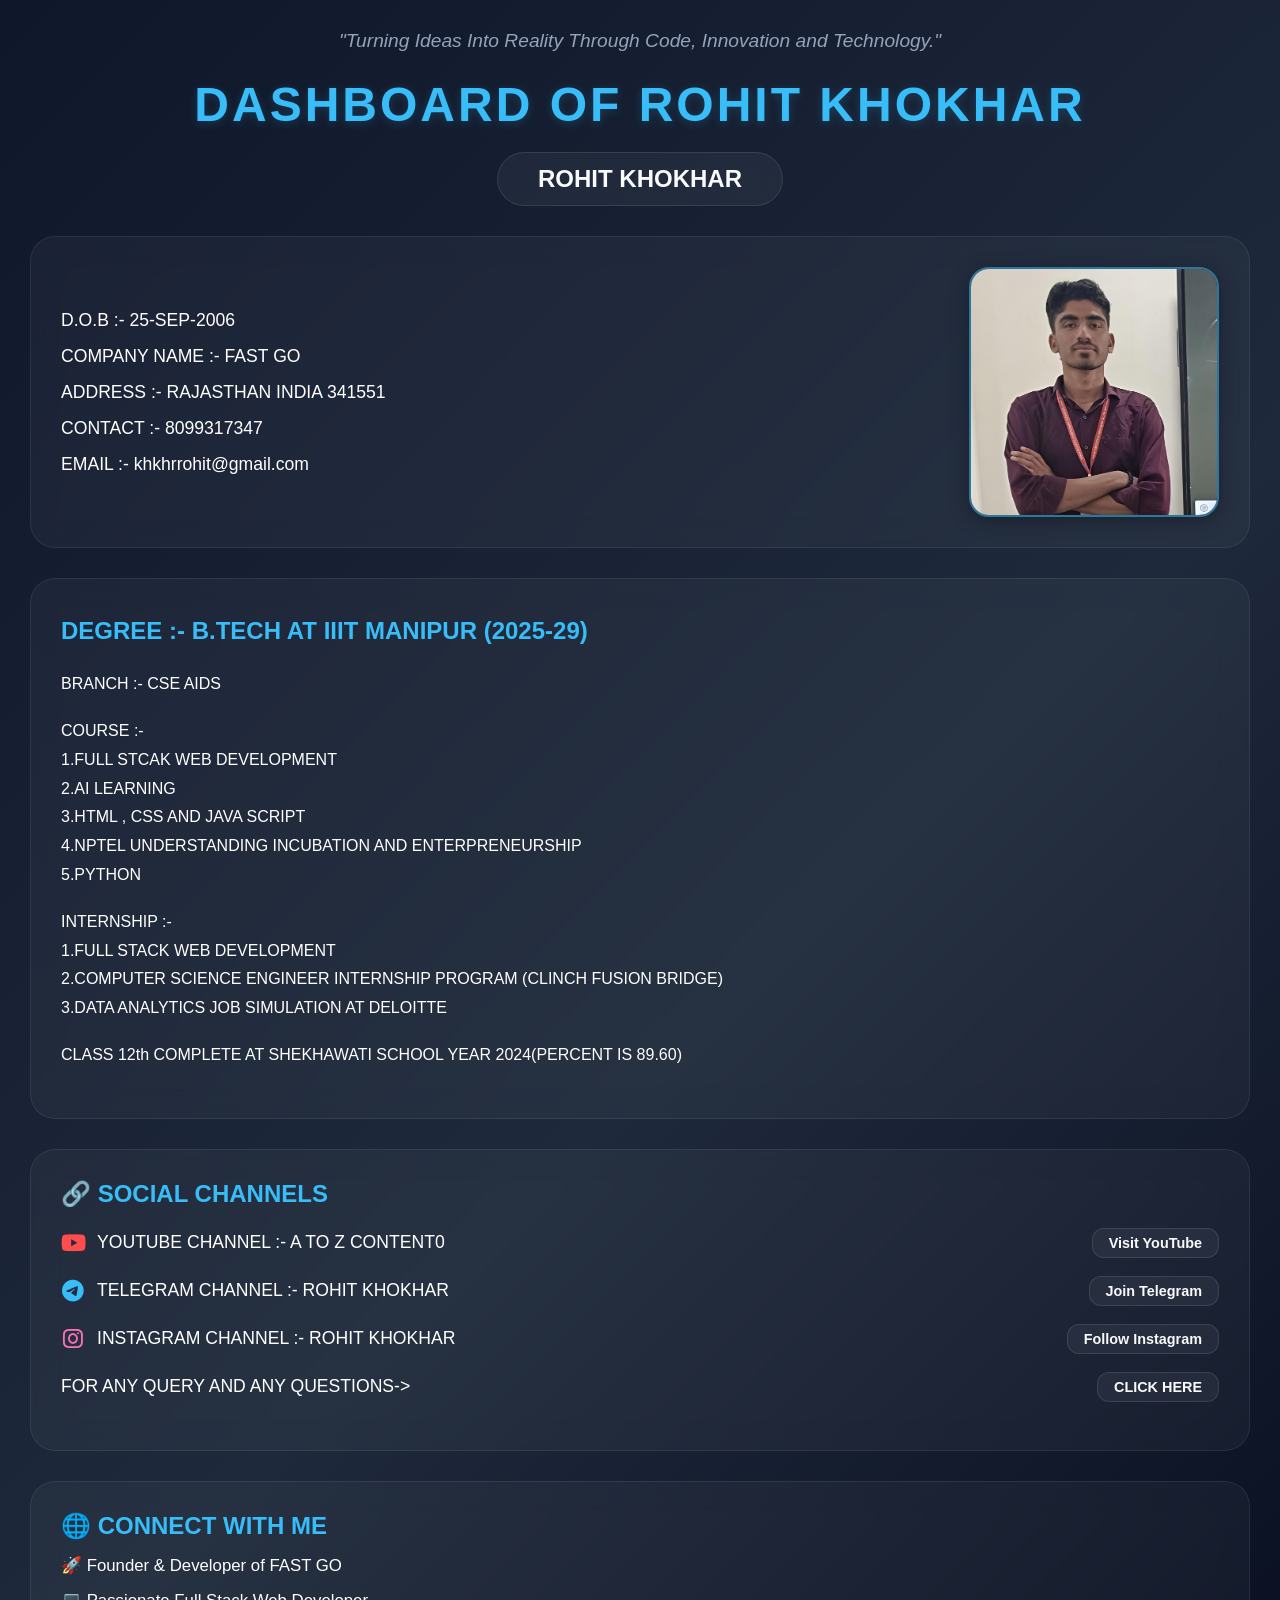
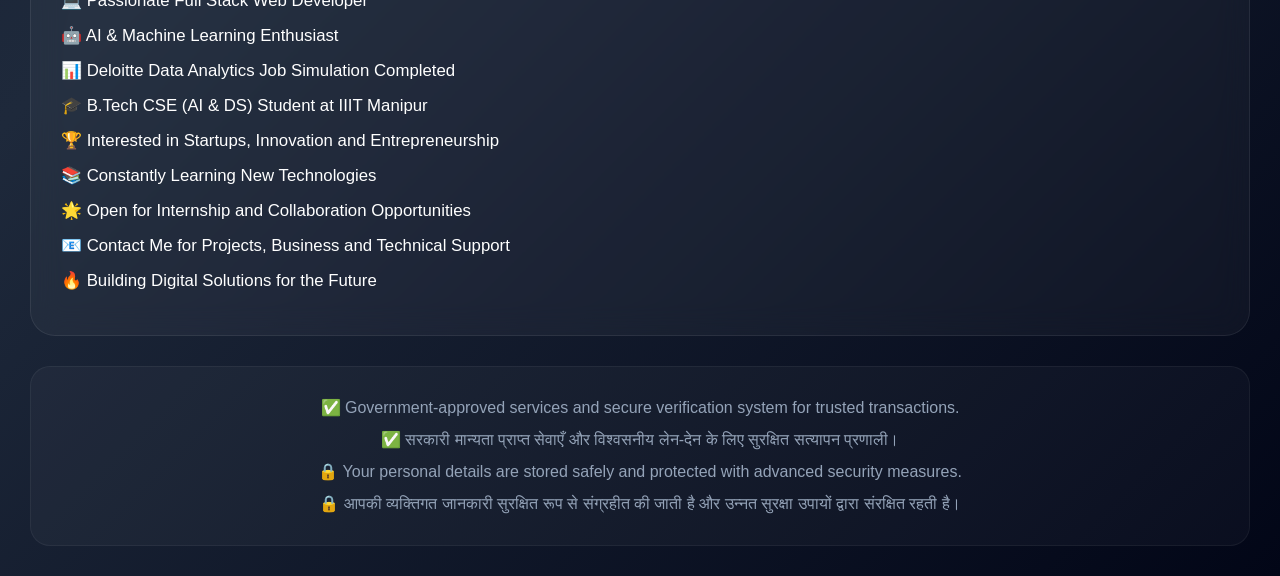
==== index.html @ 004c4c20 "Add files via upload" ====
<!DOCTYPE html>
<html lang="en">
<head>
    <meta charset="UTF-8">
    <meta name="viewport" content="width=device-width, initial-scale=1.0">
    <title>Dashboard</title>
    <link rel="stylesheet" href="https://cdnjs.cloudflare.com/ajax/libs/font-awesome/6.4.0/css/all.min.css">
    <link rel="stylesheet" href="index.css">
</head>
<body>
    <p class="tagline">
    "Turning Ideas Into Reality Through Code, Innovation and Technology."
</p>
    <h1>DASHBOARD OF ROHIT KHOKHAR</h1>
    <div id="name">
    <h2>ROHIT KHOKHAR</h2>
</div>
  <div id="main">
    <div class="details">
        <p>D.O.B :- 25-SEP-2006</p>
        <p>COMPANY NAME :- FAST GO</p>
        <p>ADDRESS :- RAJASTHAN INDIA 341551</p>
        <p>CONTACT :- 8099317347</p>
        <p>EMAIL :- khkhrrohit@gmail.com</p>
    </div>

    <img src="my image.jpeg" alt="Rohit Khokhar">
</div>
<div class="qualification">
    <P>DEGREE :- B.TECH AT IIIT MANIPUR (2025-29)</P>
    <p>BRANCH :- CSE AIDS</p>
    <p> COURSE :-
        <br>
         1.FULL STCAK WEB DEVELOPMENT<br>
         2.AI LEARNING<BR>
        3.HTML , CSS AND JAVA SCRIPT
        <br>
        4.NPTEL UNDERSTANDING INCUBATION AND ENTERPRENEURSHIP
<br>
5.PYTHON
    </p>

    <P>INTERNSHIP :-
        <br>
        1.FULL STACK WEB DEVELOPMENT
        <br>
        2.COMPUTER SCIENCE ENGINEER INTERNSHIP PROGRAM (CLINCH FUSION BRIDGE)
        <br>
        3.DATA ANALYTICS JOB SIMULATION AT DELOITTE
    </P>
    <p>CLASS 12th COMPLETE AT SHEKHAWATI SCHOOL YEAR 2024(PERCENT IS 89.60)</p>


</div>

<div class="id">
    <h2>🔗 SOCIAL CHANNELS</h2>
    <p><i class="fab fa-youtube"></i> YOUTUBE CHANNEL :- A TO Z CONTENT0 <a href="https://youtube.com/@rohitkhokhar07?si=Fm26_uvO0s3_HvyI" target="_blank">Visit YouTube</a></p>
    <p><i class="fab fa-telegram-plane"></i> TELEGRAM CHANNEL :- ROHIT KHOKHAR <a href="https://www.linkedin.com/in/rohit-khokhar-50b464382?utm_source=share&utm_campaign=share_via&utm_content=profile&utm_medium=android_app" target="_blank">Join Telegram</a></p>
    <p><i class="fab fa-instagram"></i> INSTAGRAM CHANNEL :- ROHIT KHOKHAR <a href="https://www.instagram.com/mr_rohit_jaat_rj21?igsh=MTJqcHI0MzhnbDI2bQ==" target="_blank">Follow Instagram</a></p>
    <p>FOR ANY QUERY AND ANY QUESTIONS-> <a href="information.html">CLICK HERE</a></p>
</div>
<div>
    
</div>
<div id="another">
<h2>🌐 CONNECT WITH ME</h2>

<p>🚀 Founder & Developer of FAST GO</p>

<p>💻 Passionate Full Stack Web Developer</p>

<p>🤖 AI & Machine Learning Enthusiast</p>

<p>📊 Deloitte Data Analytics Job Simulation Completed</p>

<p>🎓 B.Tech CSE (AI & DS) Student at IIIT Manipur</p>

<p>🏆 Interested in Startups, Innovation and Entrepreneurship</p>

<p>📚 Constantly Learning New Technologies</p>

<p>🌟 Open for Internship and Collaboration Opportunities</p>

<p>📧 Contact Me for Projects, Business and Technical Support</p>

<p>🔥 Building Digital Solutions for the Future</p>
</div>
<div id="footer">
    <p>✅ Government-approved services and secure verification system for trusted transactions.<br>
        ✅ सरकारी मान्यता प्राप्त सेवाएँ और विश्वसनीय लेन-देन के लिए सुरक्षित सत्यापन प्रणाली।<br>
🔒 Your personal details are stored safely and protected with advanced security measures.
<br>
🔒 आपकी व्यक्तिगत जानकारी सुरक्षित रूप से संग्रहीत की जाती है और उन्नत सुरक्षा उपायों द्वारा संरक्षित रहती है।
</p>
</div>
</body>
</html>
---- index.css ----
*{
    margin: 0;
    padding: 0;
    box-sizing: border-box;
    font-family: 'Poppins', sans-serif;
}

body {
    background: linear-gradient(135deg, #0f172a, #1e293b, #020617);
    color: white;
    min-height: 100vh;
    padding: 30px;
}

/* Heading */
h1 {
    text-align: center;
    font-size: 3rem;
    letter-spacing: 3px;
    margin-bottom: 20px;
    color: #38bdf8;
    /* Decreased text glow drastically to a subtle under-layer */
    text-shadow: 0 2px 10px rgba(56, 189, 248, 0.2);
}

.tagline {
    text-align: center;
    font-size: 1.2rem;
    color: #94a3b8;
    margin-bottom: 25px;
    font-style: italic;
}

#name {
    text-align: center;
    margin-bottom: 30px;
}

#name h2 {
    display: inline-block;
    padding: 12px 40px;
    border-radius: 50px;
    background: rgba(255, 255, 255, 0.05);
    backdrop-filter: blur(10px);
    -webkit-backdrop-filter: blur(10px);
    border: 1px solid rgba(255, 255, 255, 0.1);
    color: #f8fafc;
}

/* Base Card Styling (Unified Class Setup) */
#main, .qualification, .id, #another {
    background: rgba(255, 255, 255, 0.04);
    backdrop-filter: blur(15px);
    -webkit-backdrop-filter: blur(15px);
    border-radius: 25px;
    padding: 30px;
    margin-bottom: 30px;
    border: 1px solid rgba(255, 255, 255, 0.08);
    transition: transform 0.3s ease, box-shadow 0.3s ease; 
}

/* Main Section Custom Layout */
#main {
    display: flex;
    justify-content: space-between;
    align-items: center;
    gap: 40px;
}

.details p {
    margin: 15px 0;
    font-size: 1.1rem;
    font-weight: 500;
}

#main img {
    width: 250px;
    height: 250px;
    object-fit: cover;
    border-radius: 20px;
    border: 2px solid rgba(56, 189, 248, 0.5); /* Thinned border */
    box-shadow: 0 4px 20px rgba(0, 0, 0, 0.3); /* Replaced bright glow with a realistic dark shadow */
}

/* Qualification Section Elements */
.qualification p {
    margin-bottom: 18px;
    line-height: 1.8;
}

.qualification p:first-of-type {
    color: #38bdf8;
    font-size: 1.5rem;
    font-weight: bold;
}

/* ID / Social Media Section Updates */
.id h2 {
    color: #38bdf8;
    margin-bottom: 20px;
}

.id p {
    display: flex;
    align-items: center;
    flex-wrap: wrap;
    gap: 12px;
    margin: 18px 0;
    font-size: 1.1rem;
}

/* Styling Social Icons directly */
.id p i {
    font-size: 1.4rem;
    width: 24px;
    text-align: center;
}

/* Removed neon color drop-shadows completely */
.id p .fa-youtube { color: #ff4d4d; }
.id p .fa-telegram-plane { color: #38bdf8; }
.id p .fa-instagram { color: #f472b6; }

/* Stylish Links Configuration */
.id a {
    margin-left: auto;
    background: rgba(255, 255, 255, 0.05);
    color: #f8fafc;
    text-decoration: none;
    padding: 6px 16px;
    border-radius: 12px;
    font-size: 0.9rem;
    font-weight: 600;
    border: 1px solid rgba(255, 255, 255, 0.1);
    transition: all 0.2s ease;
}

.id a:hover {
    background: #38bdf8;
    color: #0f172a;
    border-color: #38bdf8;
    box-shadow: none; /* Removed glow on link hover */
}

/* Connect / Another Section Elements */
#another h2 {
    color: #38bdf8;
    margin-bottom: 15px;
}

#another p {
    margin: 14px 0;
    font-size: 1.05rem;
}

/* Footer Container styling */
#footer {
    background: rgba(255, 255, 255, 0.03); /* Swapped solid bright blue background for dark theme look */
    color: #94a3b8;
    padding: 25px;
    border-radius: 20px;
    text-align: center;
    font-weight: 400;
    line-height: 2;
    border: 1px solid rgba(255, 255, 255, 0.05);
}

/* Global Hover Setup for Cards */
#main:hover,
.qualification:hover,
.id:hover,
#another:hover {
    transform: translateY(-4px);
    /* Soft shadow overlay instead of high-intensity cyan glow */
    box-shadow: 0 10px 30px rgba(0, 0, 0, 0.4);
    border-color: rgba(56, 189, 248, 0.3);
}

/* Responsive Web Layout (Mobile Screens) */
@media(max-width: 768px){
    #main {
        flex-direction: column-reverse;
        text-align: center;
    }

    #main img {
        width: 200px;
        height: 200px;
    }

    h1 {
        font-size: 2rem;
    }
    
    .id p {
        justify-content: center;
        text-align: center;
    }
    
    .id a {
        margin: 5px auto 0 auto;
        width: 100%;
        text-align: center;
    }
}
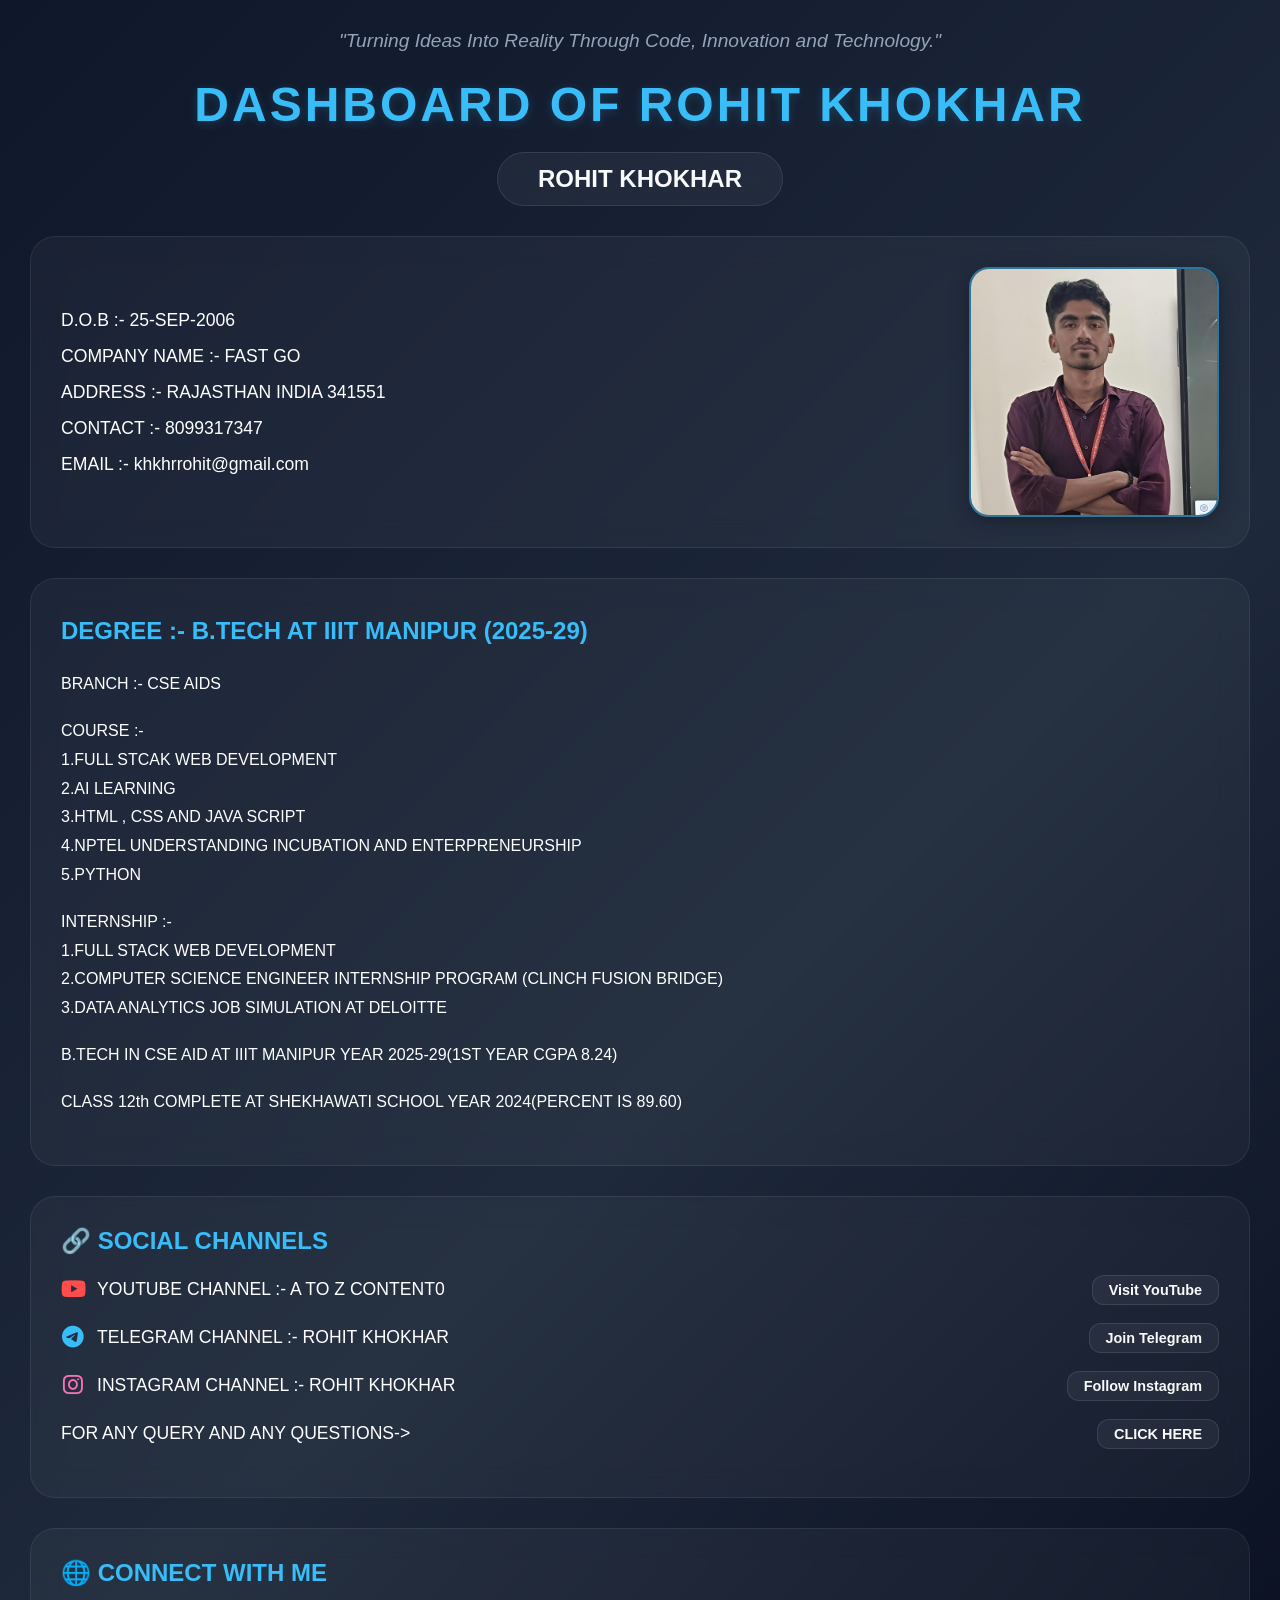
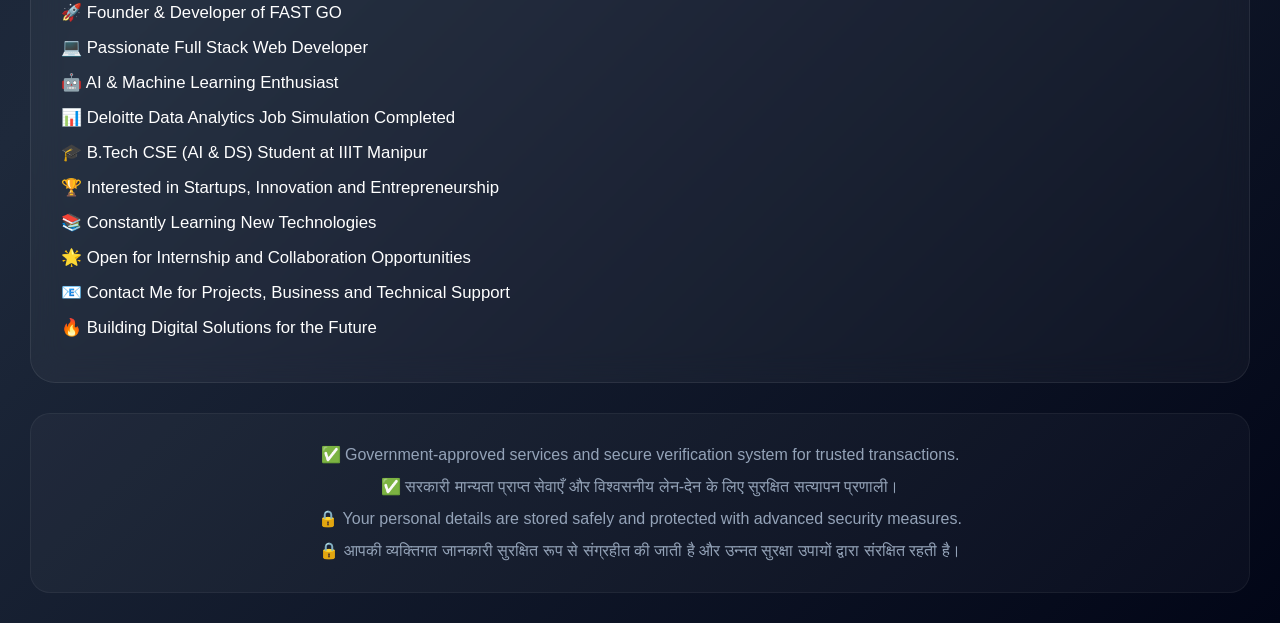
==== commit 4e981f20: "Update index.html" ====
--- a/index.html
+++ b/index.html
@@ -48,6 +48,7 @@
         <br>
         3.DATA ANALYTICS JOB SIMULATION AT DELOITTE
     </P>
+    <p>B.TECH IN CSE AID AT IIIT MANIPUR YEAR 2025-29(1ST YEAR CGPA 8.24)</p>
     <p>CLASS 12th COMPLETE AT SHEKHAWATI SCHOOL YEAR 2024(PERCENT IS 89.60)</p>
 
 
@@ -95,4 +96,4 @@
 </p>
 </div>
 </body>
-</html>+</html>
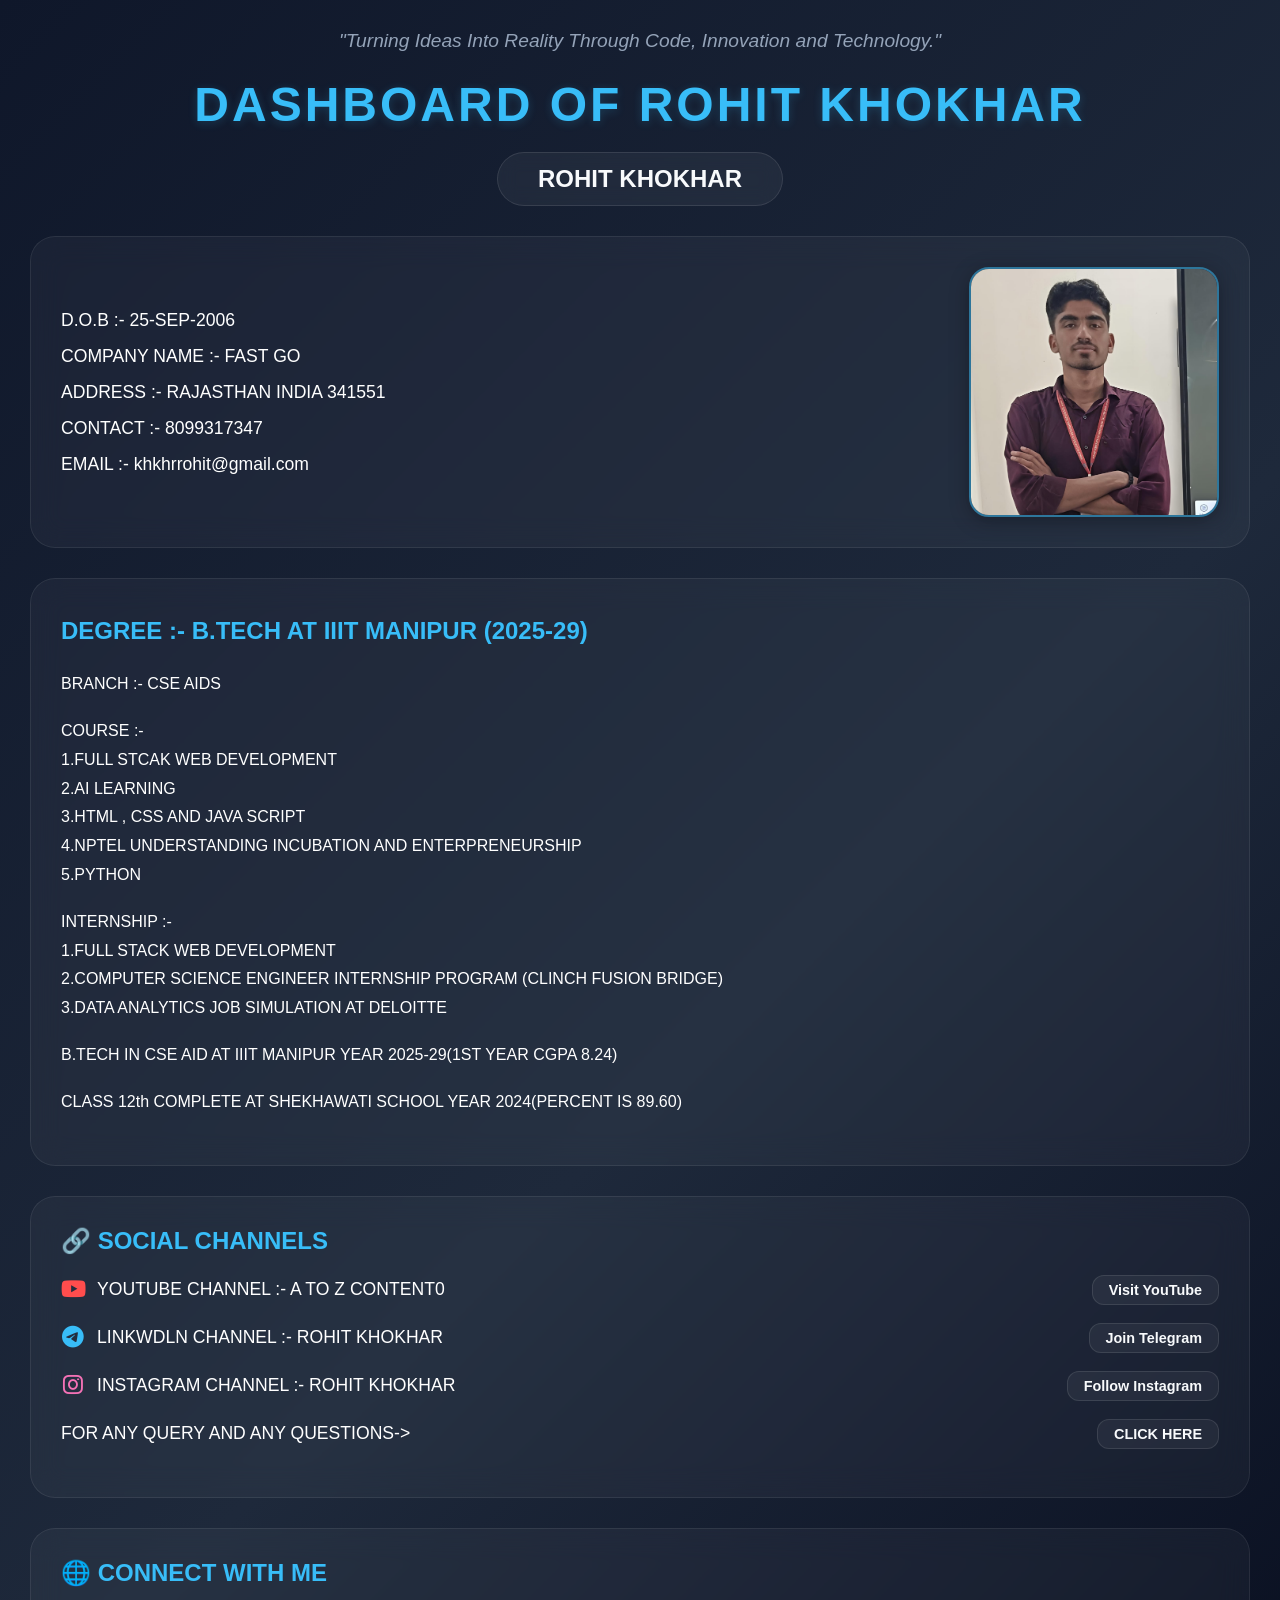
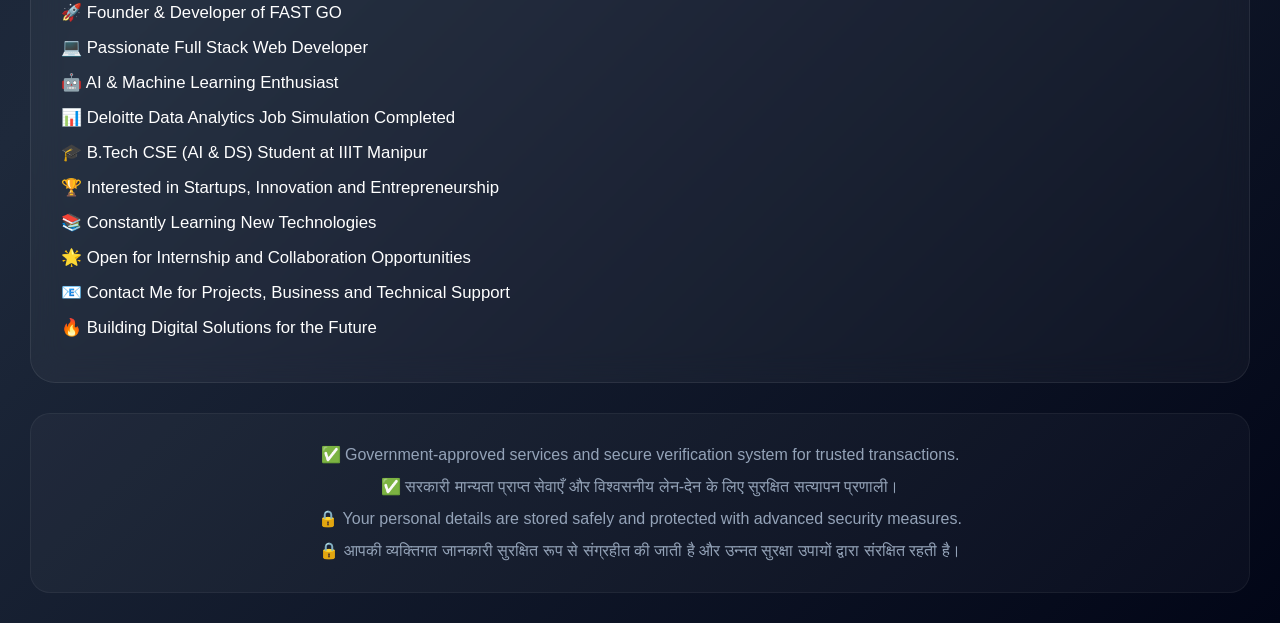
==== commit d3d92c5d: "Update index.html" ====
--- a/index.html
+++ b/index.html
@@ -57,7 +57,7 @@
 <div class="id">
     <h2>🔗 SOCIAL CHANNELS</h2>
     <p><i class="fab fa-youtube"></i> YOUTUBE CHANNEL :- A TO Z CONTENT0 <a href="https://youtube.com/@rohitkhokhar07?si=Fm26_uvO0s3_HvyI" target="_blank">Visit YouTube</a></p>
-    <p><i class="fab fa-telegram-plane"></i> TELEGRAM CHANNEL :- ROHIT KHOKHAR <a href="https://www.linkedin.com/in/rohit-khokhar-50b464382?utm_source=share&utm_campaign=share_via&utm_content=profile&utm_medium=android_app" target="_blank">Join Telegram</a></p>
+    <p><i class="fab fa-telegram-plane"></i> LINKWDLN CHANNEL :- ROHIT KHOKHAR <a href="https://www.linkedin.com/in/rohit-khokhar-50b464382?utm_source=share&utm_campaign=share_via&utm_content=profile&utm_medium=android_app" target="_blank">Join Telegram</a></p>
     <p><i class="fab fa-instagram"></i> INSTAGRAM CHANNEL :- ROHIT KHOKHAR <a href="https://www.instagram.com/mr_rohit_jaat_rj21?igsh=MTJqcHI0MzhnbDI2bQ==" target="_blank">Follow Instagram</a></p>
     <p>FOR ANY QUERY AND ANY QUESTIONS-> <a href="information.html">CLICK HERE</a></p>
 </div>
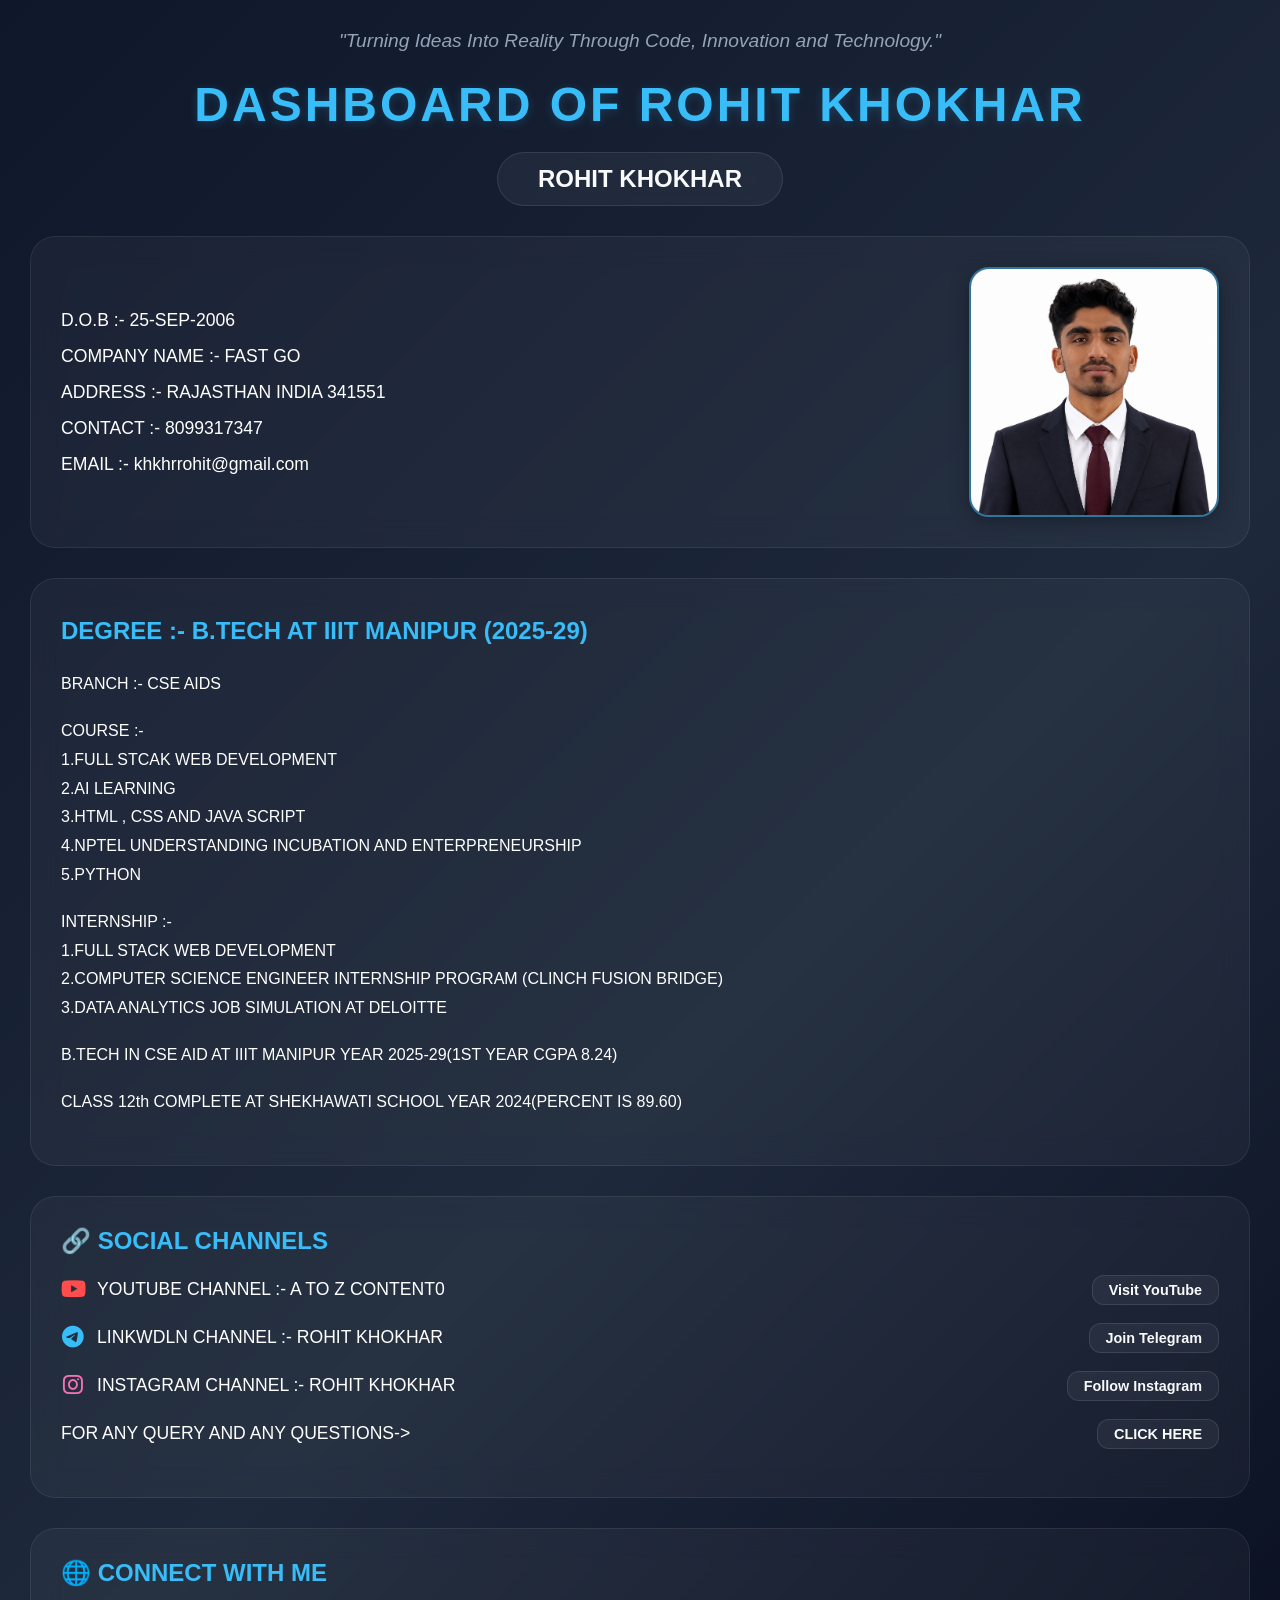
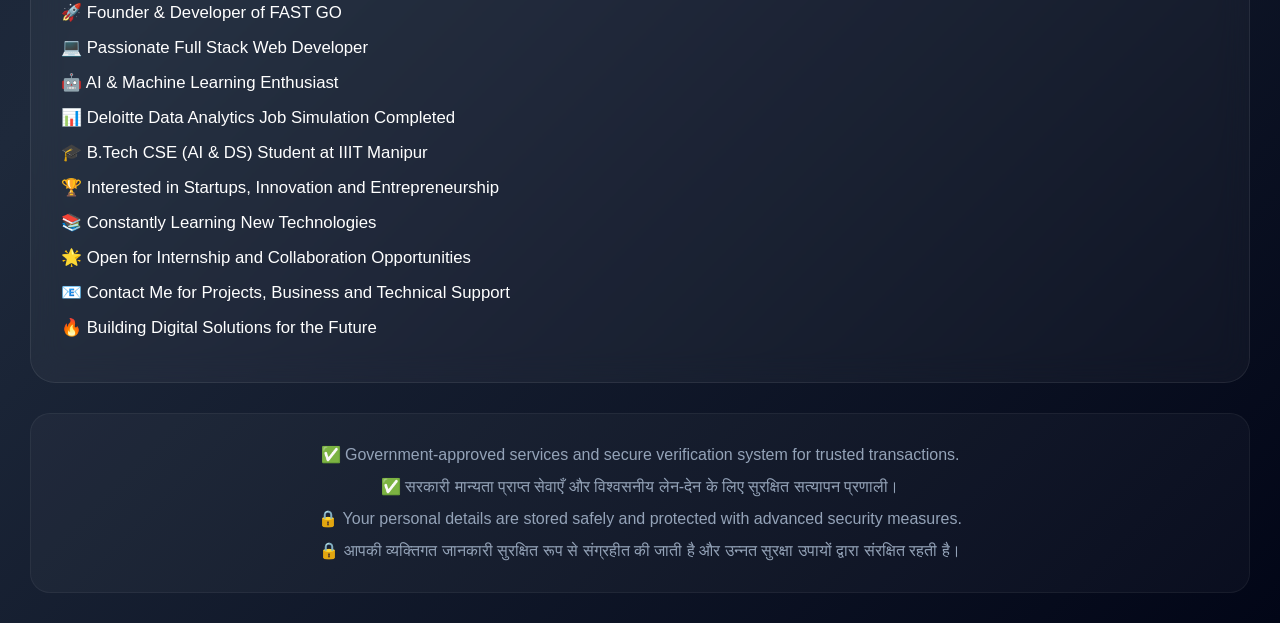
==== commit ab613e0e: "Update index.html" ====
--- a/index.html
+++ b/index.html
@@ -24,7 +24,7 @@
         <p>EMAIL :- khkhrrohit@gmail.com</p>
     </div>
 
-    <img src="my image.jpeg" alt="Rohit Khokhar">
+    <img src="rohit khokhar.png" alt="Rohit Khokhar">
 </div>
 <div class="qualification">
     <P>DEGREE :- B.TECH AT IIIT MANIPUR (2025-29)</P>
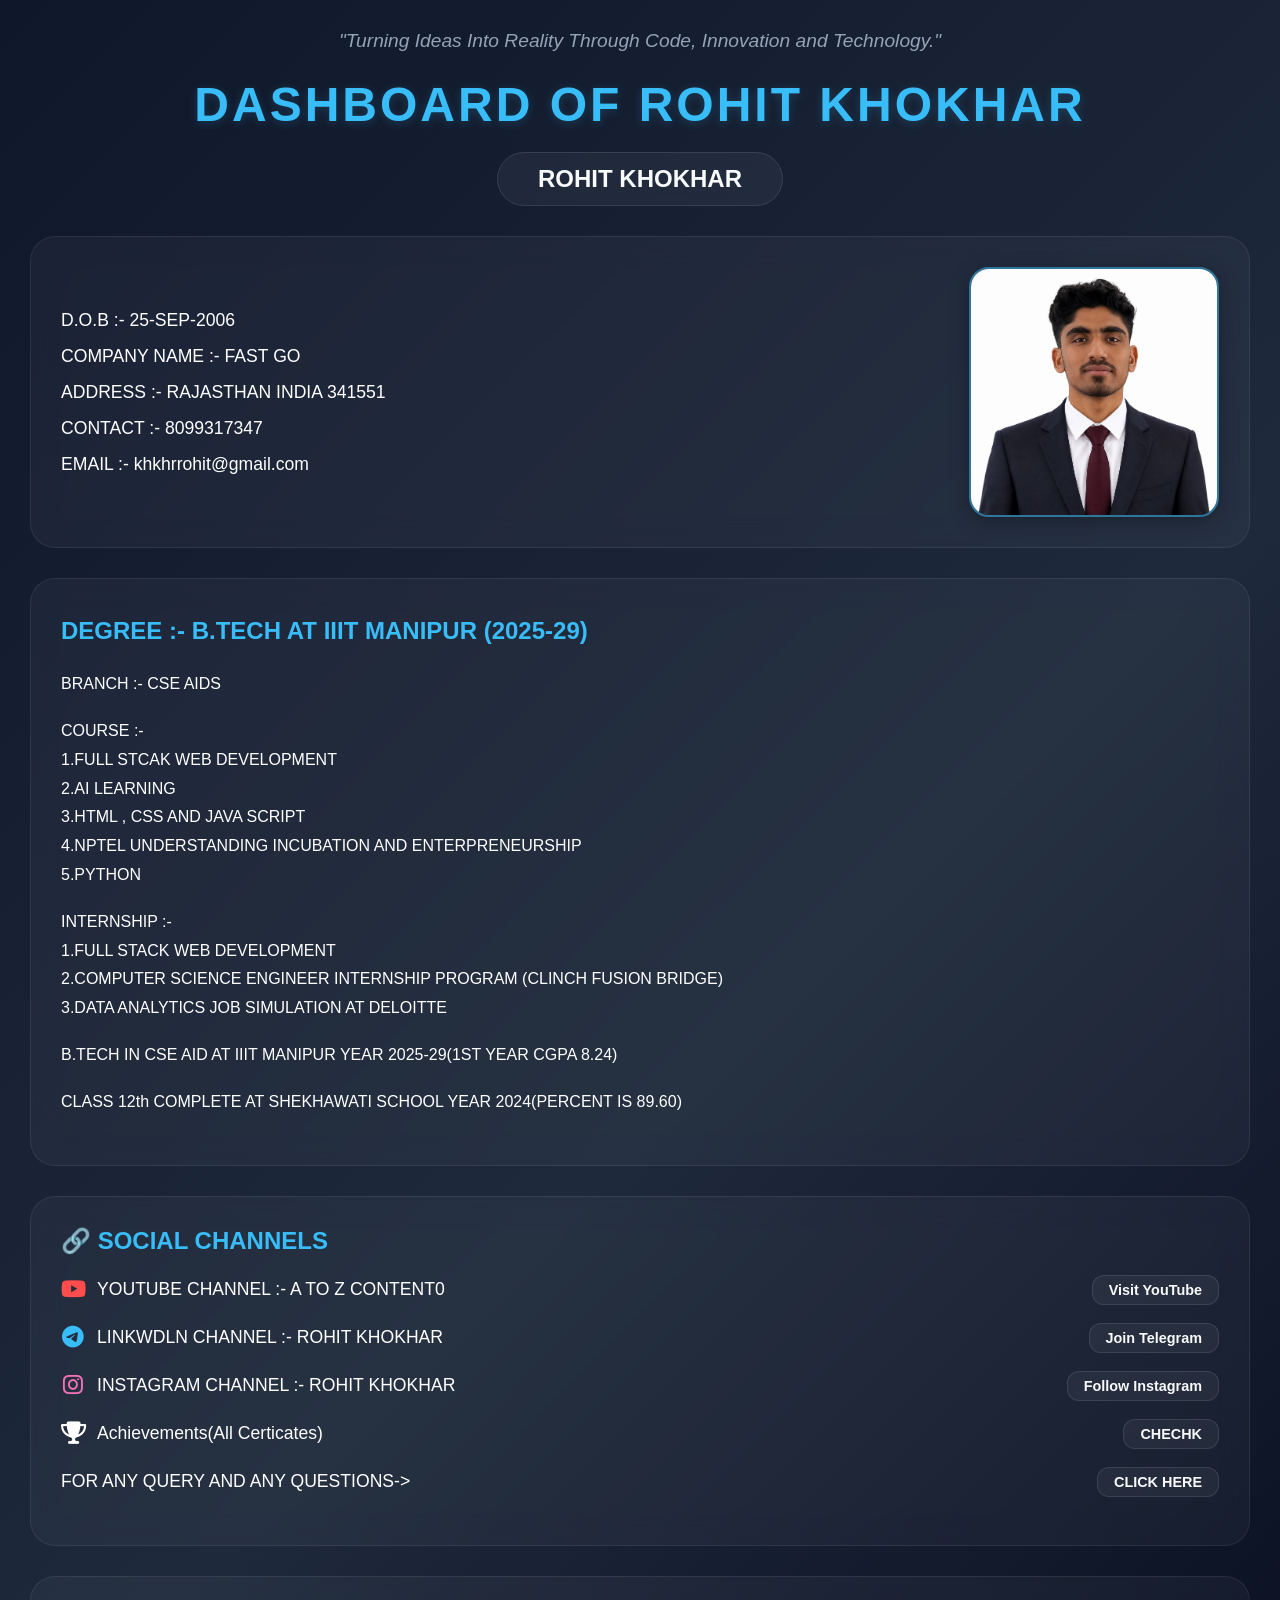
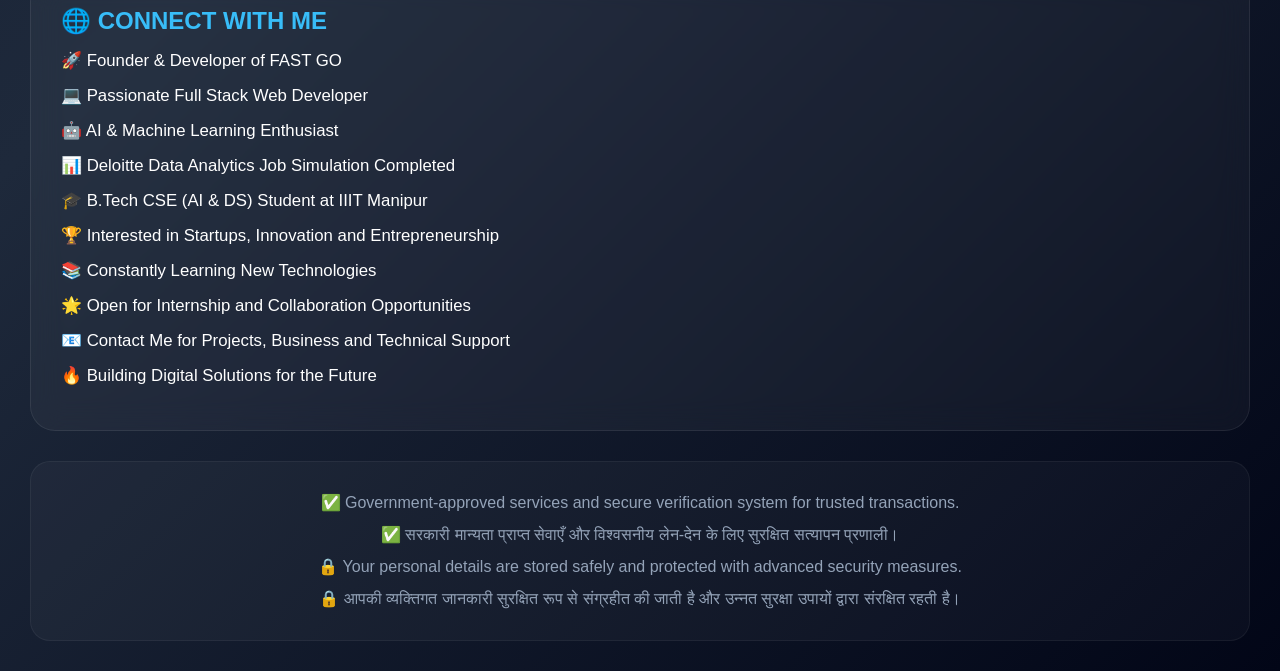
==== commit d6e3897d: "Update index.html" ====
--- a/index.html
+++ b/index.html
@@ -59,6 +59,7 @@
     <p><i class="fab fa-youtube"></i> YOUTUBE CHANNEL :- A TO Z CONTENT0 <a href="https://youtube.com/@rohitkhokhar07?si=Fm26_uvO0s3_HvyI" target="_blank">Visit YouTube</a></p>
     <p><i class="fab fa-telegram-plane"></i> LINKWDLN CHANNEL :- ROHIT KHOKHAR <a href="https://www.linkedin.com/in/rohit-khokhar-50b464382?utm_source=share&utm_campaign=share_via&utm_content=profile&utm_medium=android_app" target="_blank">Join Telegram</a></p>
     <p><i class="fab fa-instagram"></i> INSTAGRAM CHANNEL :- ROHIT KHOKHAR <a href="https://www.instagram.com/mr_rohit_jaat_rj21?igsh=MTJqcHI0MzhnbDI2bQ==" target="_blank">Follow Instagram</a></p>
+    <p><i class="fa-solid fa-trophy"></i>Achievements(All Certicates)<a href="certificate.html">CHECHK</a></p>
     <p>FOR ANY QUERY AND ANY QUESTIONS-> <a href="information.html">CLICK HERE</a></p>
 </div>
 <div>
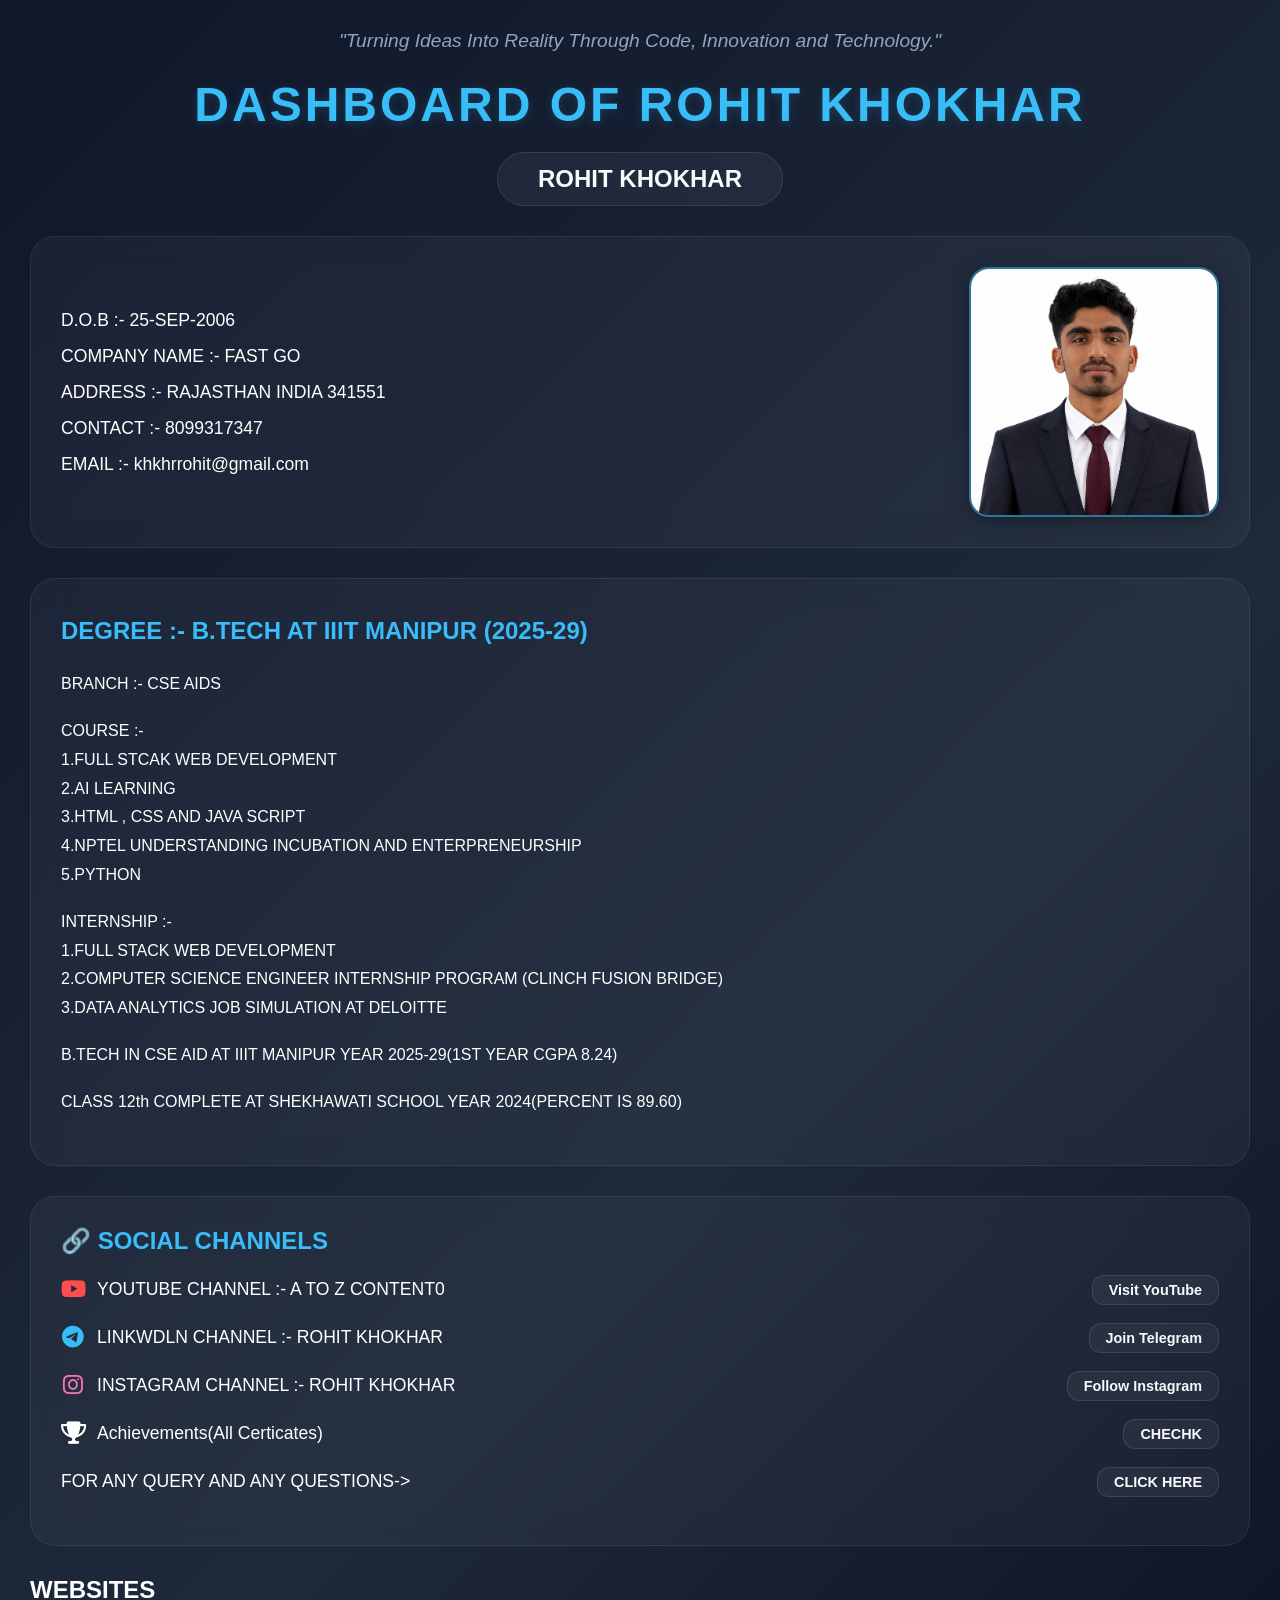
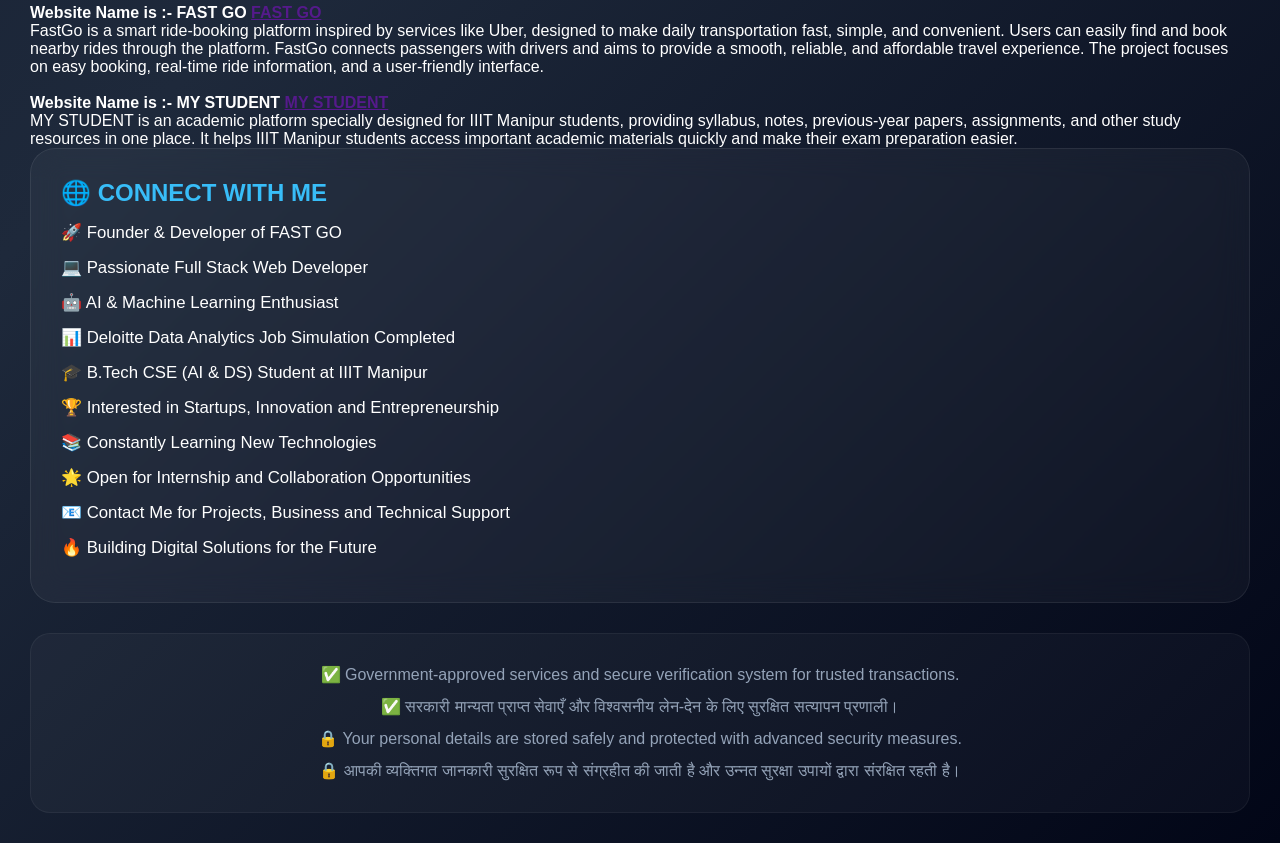
==== commit d1731304: "Enhance index.html with new content and links Updated index.html to include additional website detai" ====
--- a/index.html
+++ b/index.html
@@ -62,7 +62,19 @@
     <p><i class="fa-solid fa-trophy"></i>Achievements(All Certicates)<a href="certificate.html">CHECHK</a></p>
     <p>FOR ANY QUERY AND ANY QUESTIONS-> <a href="information.html">CLICK HERE</a></p>
 </div>
-<div>
+<div class ="website">
+    <h2>WEBSITES</h2>
+    <h4>Website Name is :- FAST GO <a href ="">FAST GO</a> </h4>
+    <P>FastGo is a smart ride-booking platform inspired by services like Uber, designed to make daily transportation fast, simple, and convenient.
+Users can easily find and book nearby rides through the platform.
+FastGo connects passengers with drivers and aims to provide a smooth, reliable, and affordable travel experience.
+The project focuses on easy booking, real-time ride information, and a user-friendly interface.</P>
+    <br>
+    <h4>Website Name is :- MY STUDENT <a href ="">MY STUDENT</a> </h4>
+    <p>MY STUDENT is an academic platform specially designed for IIIT Manipur students, providing syllabus, notes, previous-year papers, assignments, and other study resources in one place.
+It helps IIIT Manipur students access important academic materials quickly and make their exam preparation easier.</p>
+    
+    
     
 </div>
 <div id="another">
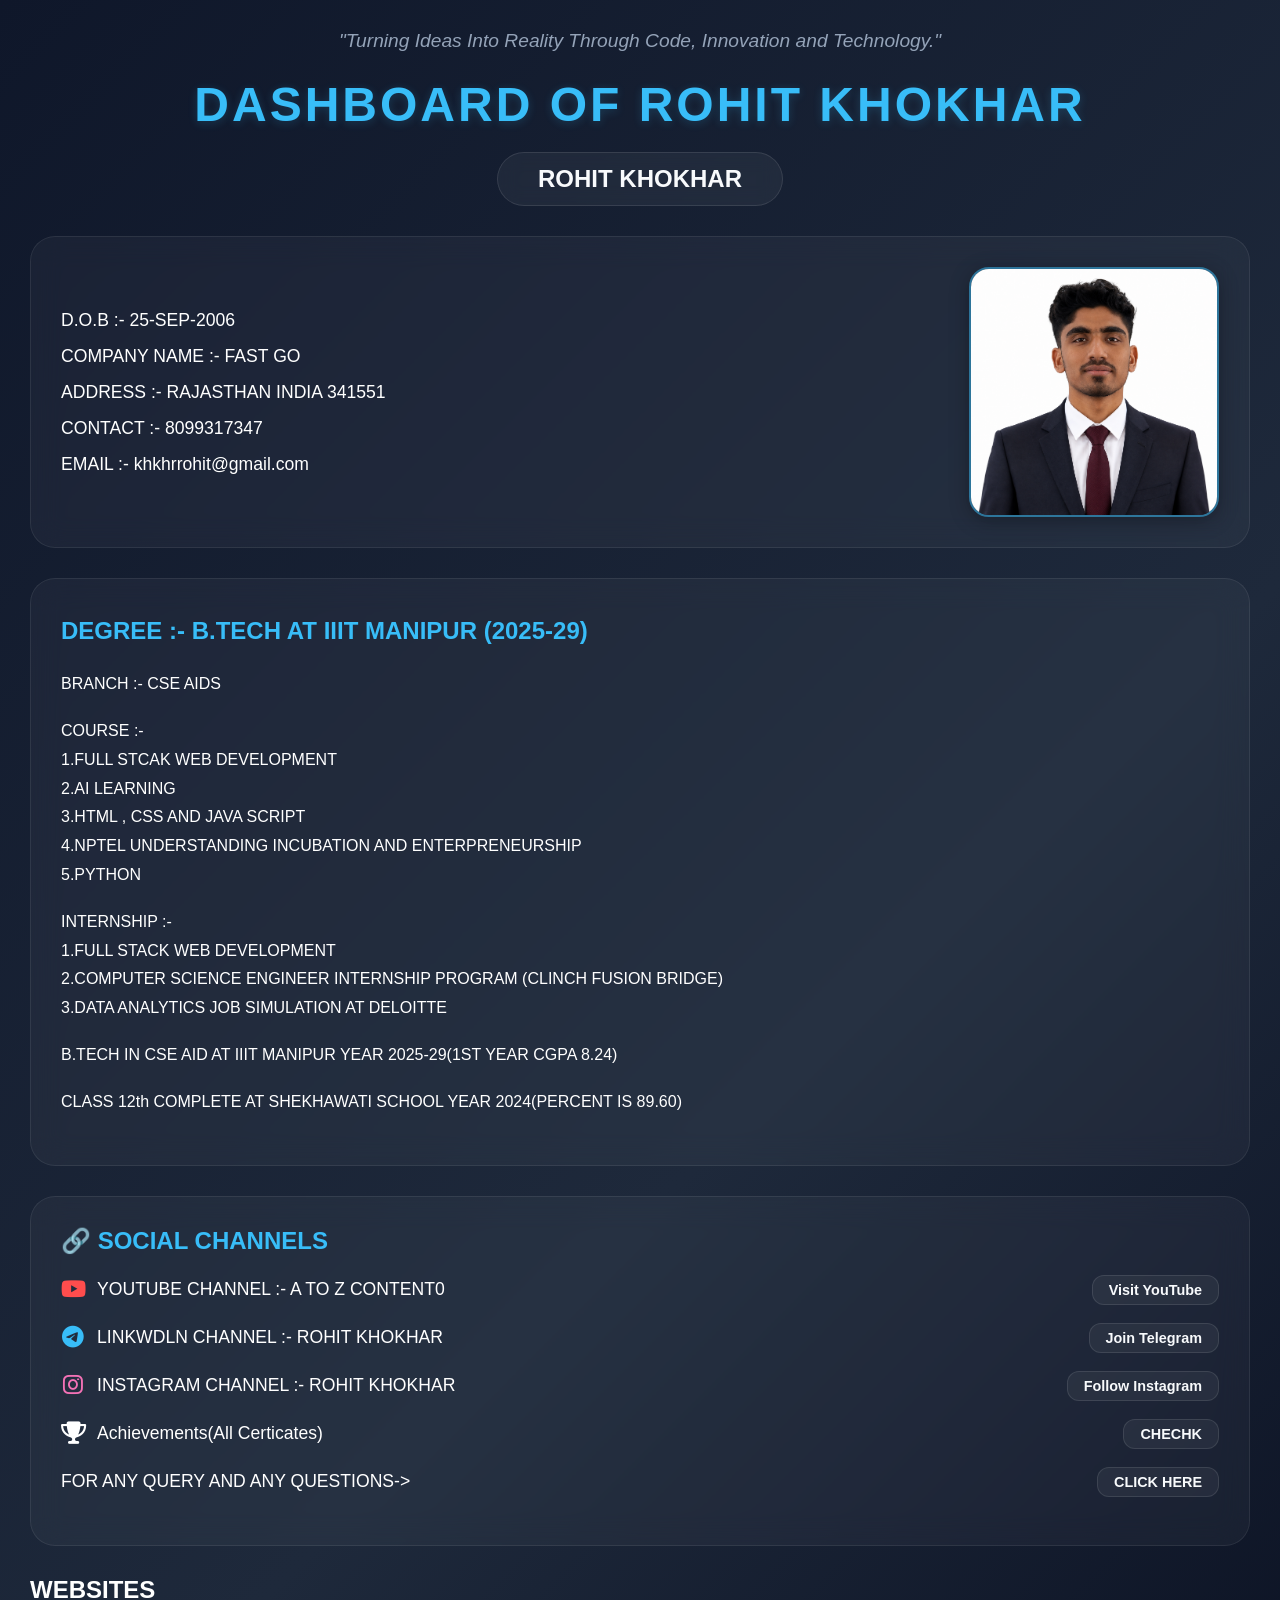
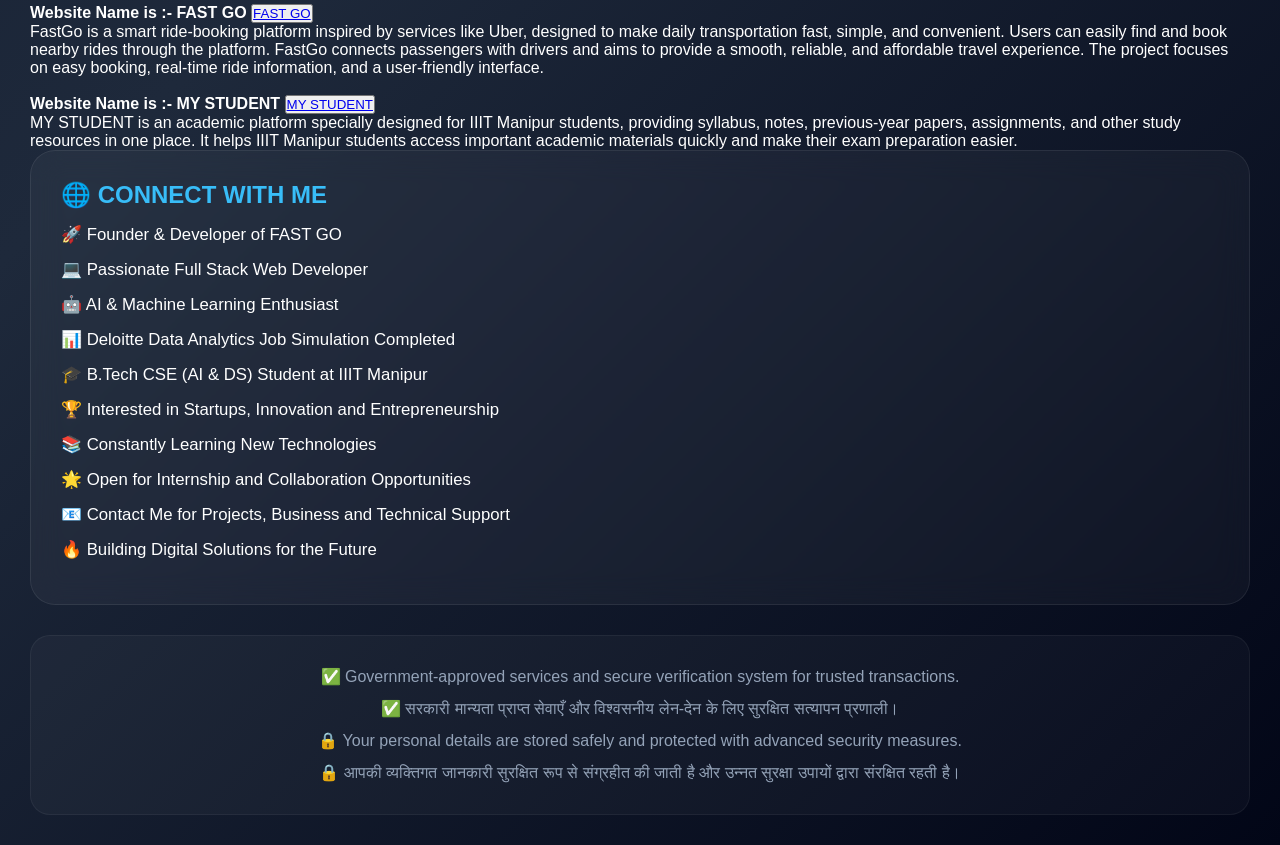
==== commit a50f6fa8: "Fix HTML formatting and add website buttons" ====
--- a/index.html
+++ b/index.html
@@ -64,13 +64,13 @@
 </div>
 <div class ="website">
     <h2>WEBSITES</h2>
-    <h4>Website Name is :- FAST GO <a href ="">FAST GO</a> </h4>
+    <h4>Website Name is :- FAST GO <button><a href ="https://khkhrrohit-max.github.io/FAST--GO/">FAST GO</a></button> </h4>
     <P>FastGo is a smart ride-booking platform inspired by services like Uber, designed to make daily transportation fast, simple, and convenient.
 Users can easily find and book nearby rides through the platform.
 FastGo connects passengers with drivers and aims to provide a smooth, reliable, and affordable travel experience.
 The project focuses on easy booking, real-time ride information, and a user-friendly interface.</P>
     <br>
-    <h4>Website Name is :- MY STUDENT <a href ="">MY STUDENT</a> </h4>
+    <h4>Website Name is :- MY STUDENT <button><a href ="https://khkhrrohit-max.github.io/MY-STUDENT/">MY STUDENT</a></button> </h4>
     <p>MY STUDENT is an academic platform specially designed for IIIT Manipur students, providing syllabus, notes, previous-year papers, assignments, and other study resources in one place.
 It helps IIIT Manipur students access important academic materials quickly and make their exam preparation easier.</p>
     
